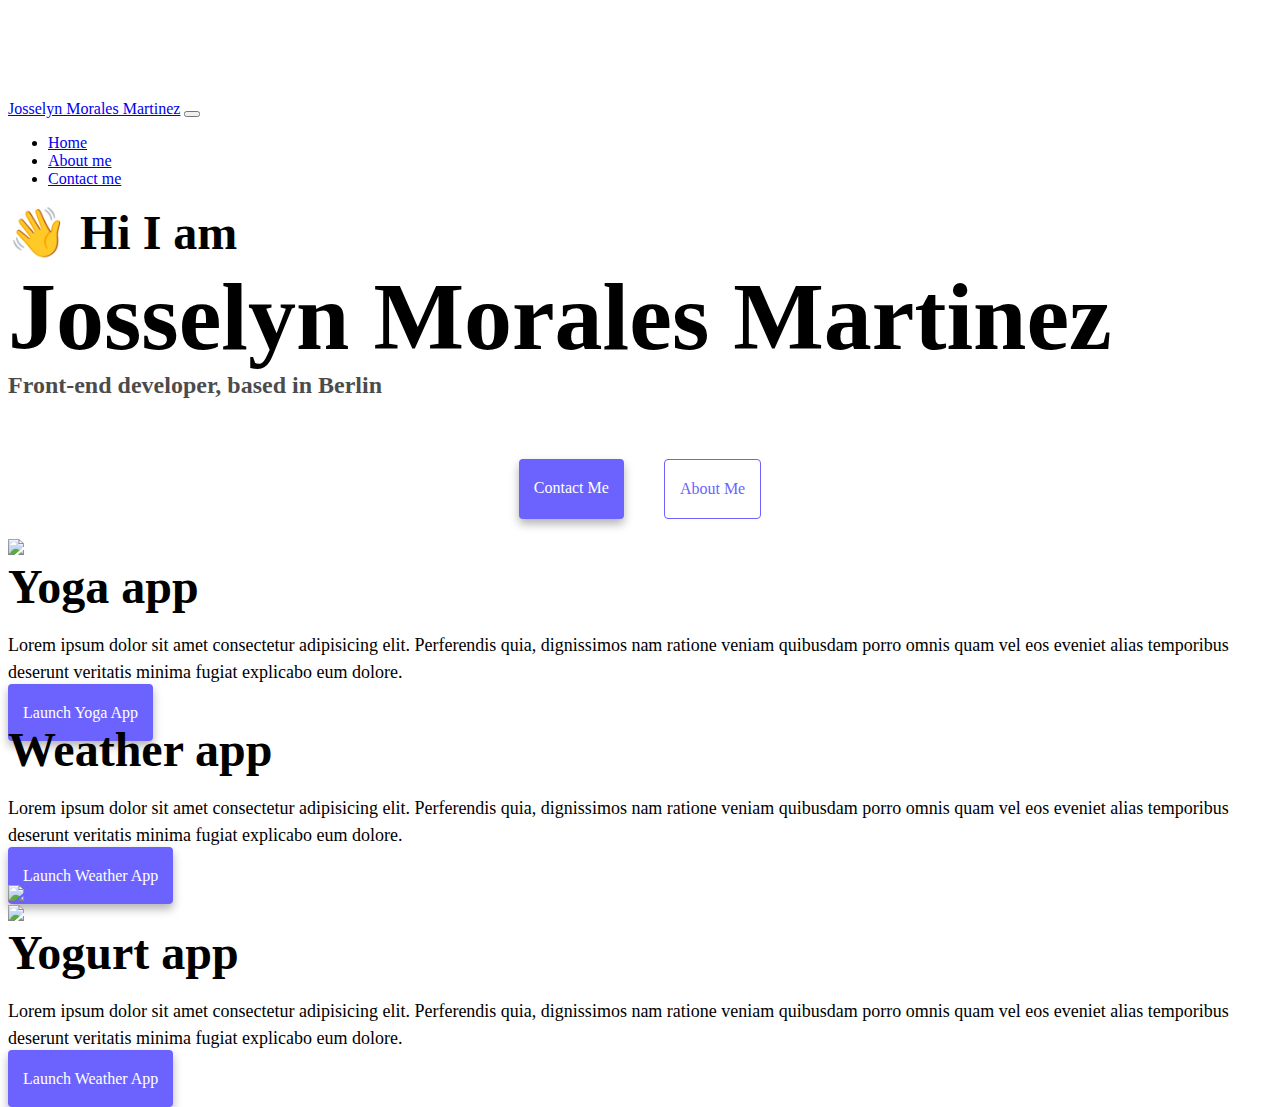
==== index.html @ 937bcd59 "added structure" ====
<!DOCTYPE html>
<html lang="en">
  <head>
    <meta charset="UTF-8" />
    <meta http-equiv="X-UA-Compatible" content="IE=edge" />
    <meta name="viewport" content="width=device-width, initial-scale=1.0" />
    <title>Josselyn Morales Martinez</title>
    <link
      href="https://cdn.jsdelivr.net/npm/bootstrap@5.0.0-beta2/dist/css/bootstrap.min.css"
      rel="stylesheet"
      integrity="sha384-BmbxuPwQa2lc/FVzBcNJ7UAyJxM6wuqIj61tLrc4wSX0szH/Ev+nYRRuWlolflfl"
      crossorigin="anonymous"
    />
    <script
      src="https://cdn.jsdelivr.net/npm/bootstrap@5.0.0-beta2/dist/js/bootstrap.bundle.min.js"
      integrity="sha384-b5kHyXgcpbZJO/tY9Ul7kGkf1S0CWuKcCD38l8YkeH8z8QjE0GmW1gYU5S9FOnJ0"
      crossorigin="anonymous"
    ></script>
    <link rel="stylesheet" href="style.css" />
  </head>
  <body>
    <nav class="navbar navbar-expand-lg navbar-light bg-light fixed-top">
      <div class="container">
        <a class="navbar-brand" href="index.html">Josselyn Morales Martinez</a>
        <button
          class="navbar-toggler"
          type="button"
          data-bs-toggle="collapse"
          data-bs-target="#navbarNav"
          aria-controls="navbarNav"
          aria-expanded="false"
          aria-label="Toggle navigation"
        >
          <span class="navbar-toggler-icon"></span>
        </button>
        <div class="collapse navbar-collapse" id="navbarNav">
          <ul class="navbar-nav">
            <li class="nav-item">
              <a class="nav-link active" aria-current="page" href="index.html"
                >Home</a
              >
            </li>
            <li class="nav-item">
              <a class="nav-link" href="about.html">About me</a>
            </li>
            <li class="nav-item">
              <a class="nav-link" href="about.html#contact">Contact me</a>
            </li>
          </ul>
        </div>
      </div>
    </nav>
    <h2 class="text-center">👋 Hi I am</h2>
    <h1 class="text-center">Josselyn Morales Martinez</h1>
    <h3 class="text-center">Front-end developer, based in Berlin</h3>
    <div class="navigation-links mb-5">
      <a href="about.html#contact" class="primary-link">Contact me</a>
      <a href="about.html" class="secondary-link">About me</a>
    </div>
    <div class="container">
      <div class="row">
        <div class="col-6">
          <img src="images/yoga.png" class="img-fluid rounded" />
        </div>
        <div class="col-6">
          <h2 class="mb-3">Yoga app</h2>
          <p>
            Lorem ipsum dolor sit amet consectetur adipisicing elit. Perferendis
            quia, dignissimos nam ratione veniam quibusdam porro omnis quam vel
            eos eveniet alias temporibus deserunt veritatis minima fugiat
            explicabo eum dolore.
          </p>
          <div class="mt-5">
            <a href="#" class="primary-link">Launch Yoga App</a>
          </div>
        </div>
      </div>
      <div class="row mt-5">
        <div class="col-6">
          <h2 class="mb-3">Weather app</h2>
          <p>
            Lorem ipsum dolor sit amet consectetur adipisicing elit. Perferendis
            quia, dignissimos nam ratione veniam quibusdam porro omnis quam vel
            eos eveniet alias temporibus deserunt veritatis minima fugiat
            explicabo eum dolore.
          </p>
          <div class="mt-5">
            <a href="#" class="primary-link">Launch Weather App</a>
          </div>
        </div>
        <div class="col-6">
          <img src="images/weather.png" class="img-fluid rounded" />
        </div>
      </div>
      <div class="row mt-5">
        <div class="col-6">
          <img src="images/yogurt.png" class="img-fluid rounded" />
        </div>
        <div class="col-6">
          <h2 class="mb-3">Yogurt app</h2>
          <p>
            Lorem ipsum dolor sit amet consectetur adipisicing elit. Perferendis
            quia, dignissimos nam ratione veniam quibusdam porro omnis quam vel
            eos eveniet alias temporibus deserunt veritatis minima fugiat
            explicabo eum dolore.
          </p>
          <div class="mt-5">
            <a href="#" class="primary-link">Launch Weather App</a>
          </div>
        </div>
      </div>
    </div>
  </body>
</html>
---- style.css ----
:root {
  --primary-color: #6c63ff;
  --secondary-color: #f5f2fe;
  --box-shadow: 0 5px 10px rgba(0, 0, 0, 0.3);
}

body {
  margin-top: 100px;
}

h1,
h2,
h3 {
  margin: 0;
}

h1 {
  font-size: 96px;
}

h2 {
  font-size: 48px;
}

h3 {
  font-size: 24px;
  opacity: 0.7;
}

p {
  font-size: 18px;
  line-height: 1.5;
}

.navigation-links {
  display: flex;
  margin-top: 40px;
  justify-content: center;
}

.navigation-links a {
  margin: 20px;
}

.primary-link {
  border-radius: 4px;
  padding: 20px 15px;
  text-decoration: none;
  text-transform: capitalize;
  background: var(--primary-color);
  box-shadow: var(--box-shadow);
  color: white;
}

.secondary-link {
  border-radius: 4px;
  padding: 20px 15px;
  text-decoration: none;
  text-transform: capitalize;
  color: var(--primary-color);
  border: 1px solid var(--primary-color);
}

.homepage-link {
  color: var(--primary-color);
  text-align: center;
  display: block;
}

.about-paragraphs {
  margin: 30px 0;
}

.about-paragraphs p {
  margin: 10px;
}

.email-link {
  display: flex;
  justify-content: center;
  color: var(--primary-color);
  font-size: 28px;
  text-decoration: none;
}

.email-link:hover {
  text-decoration: underline;
}
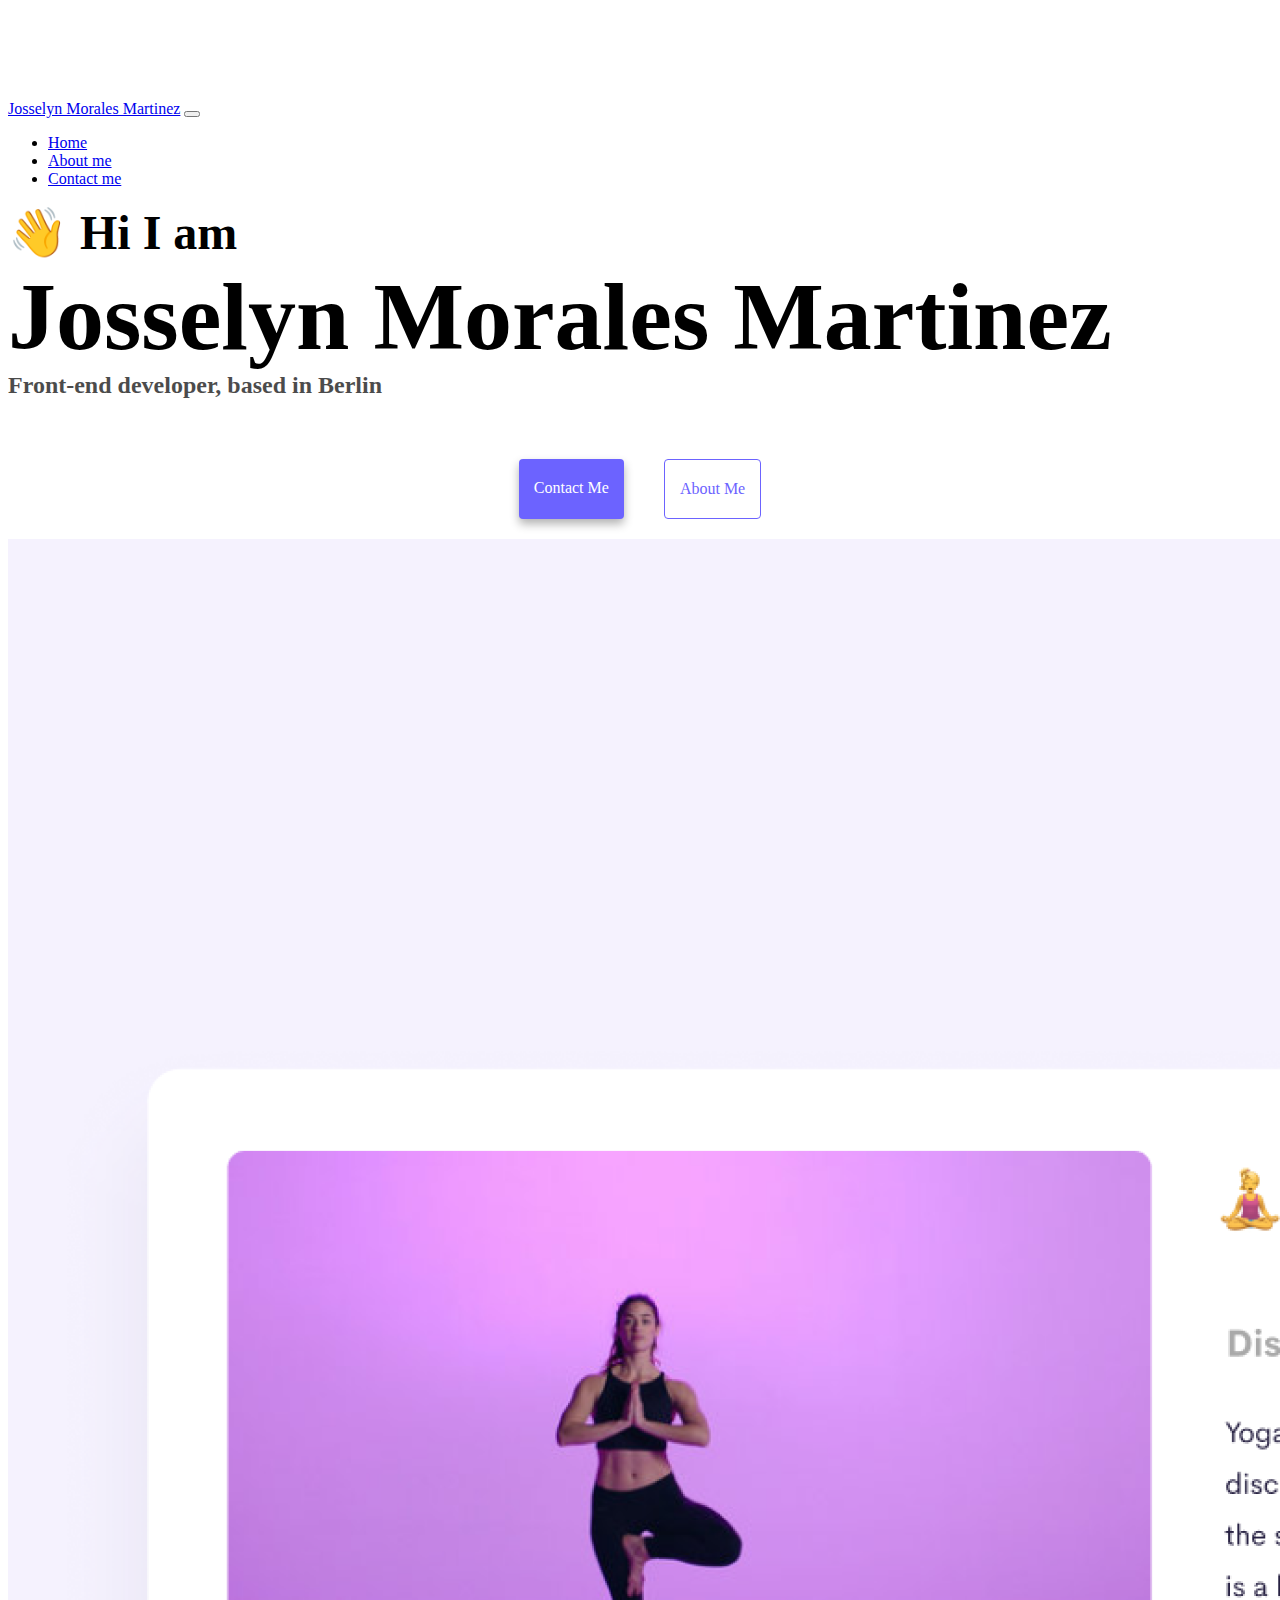
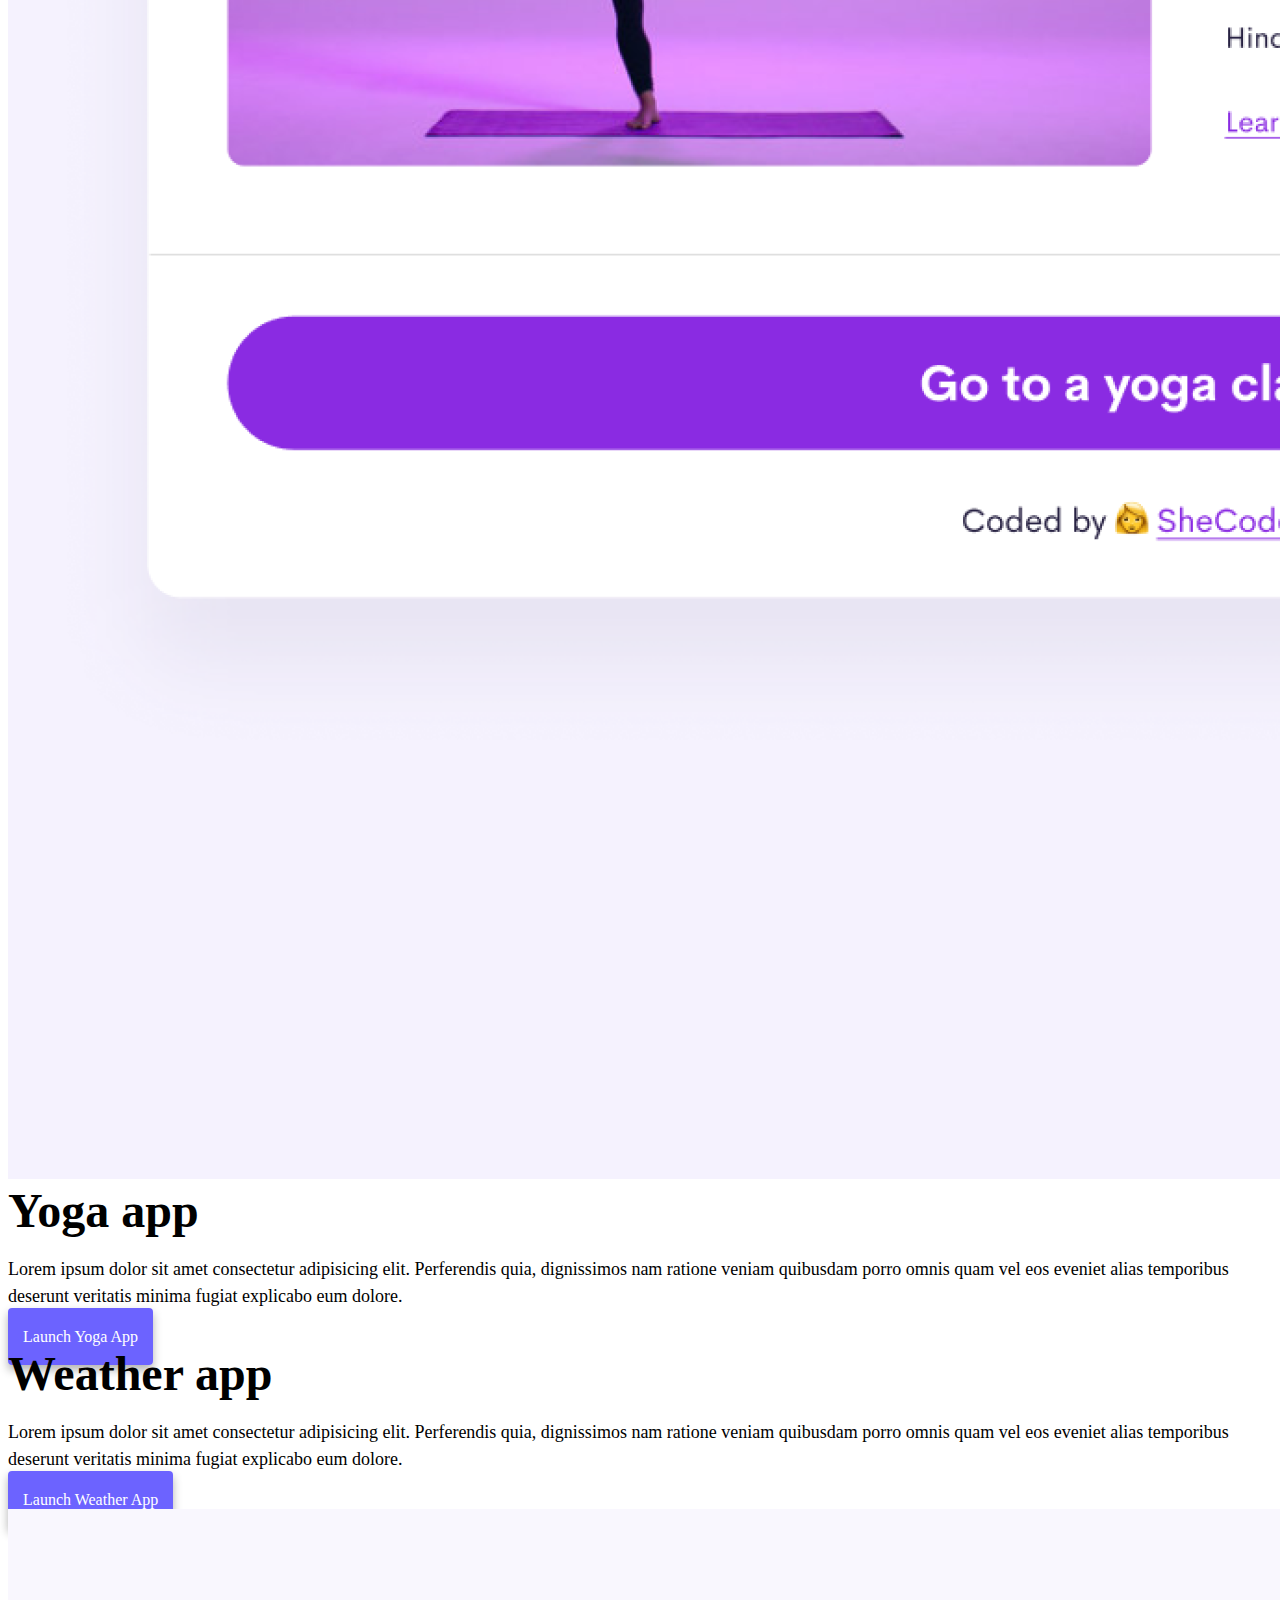
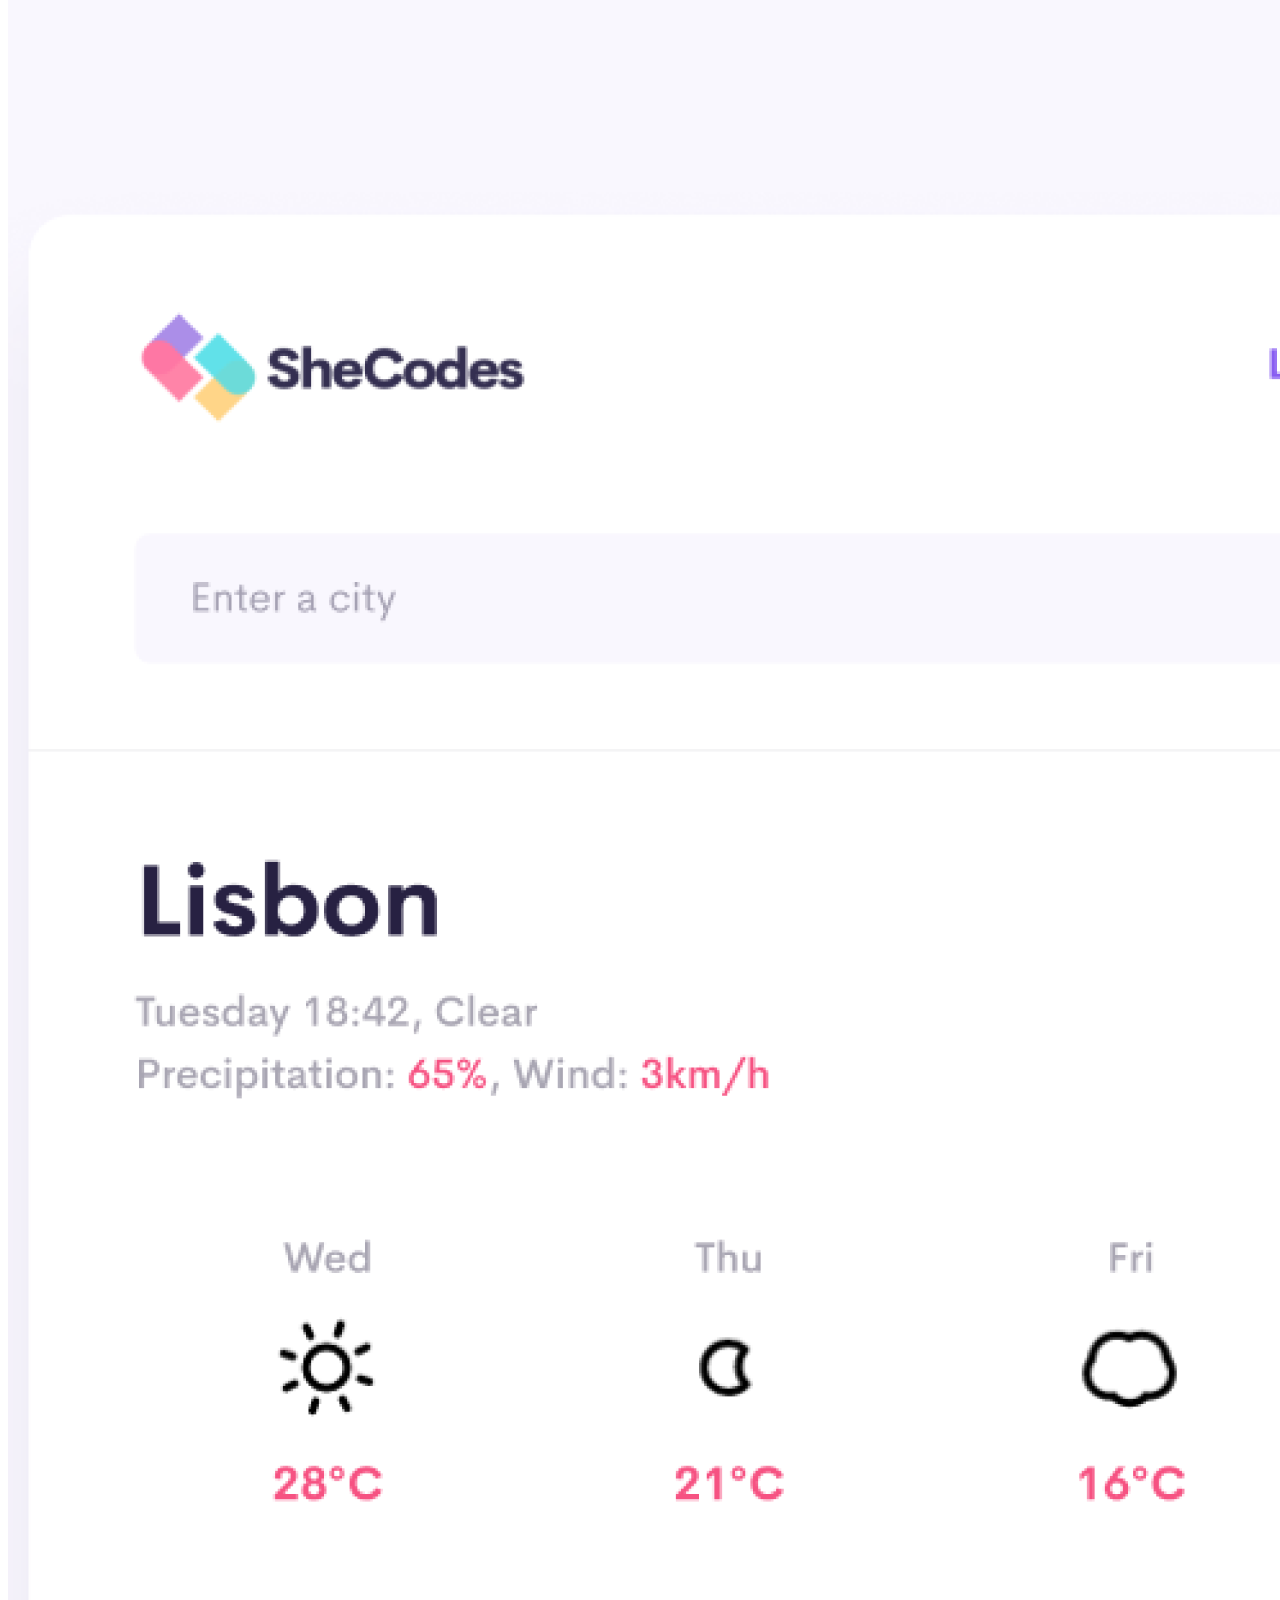
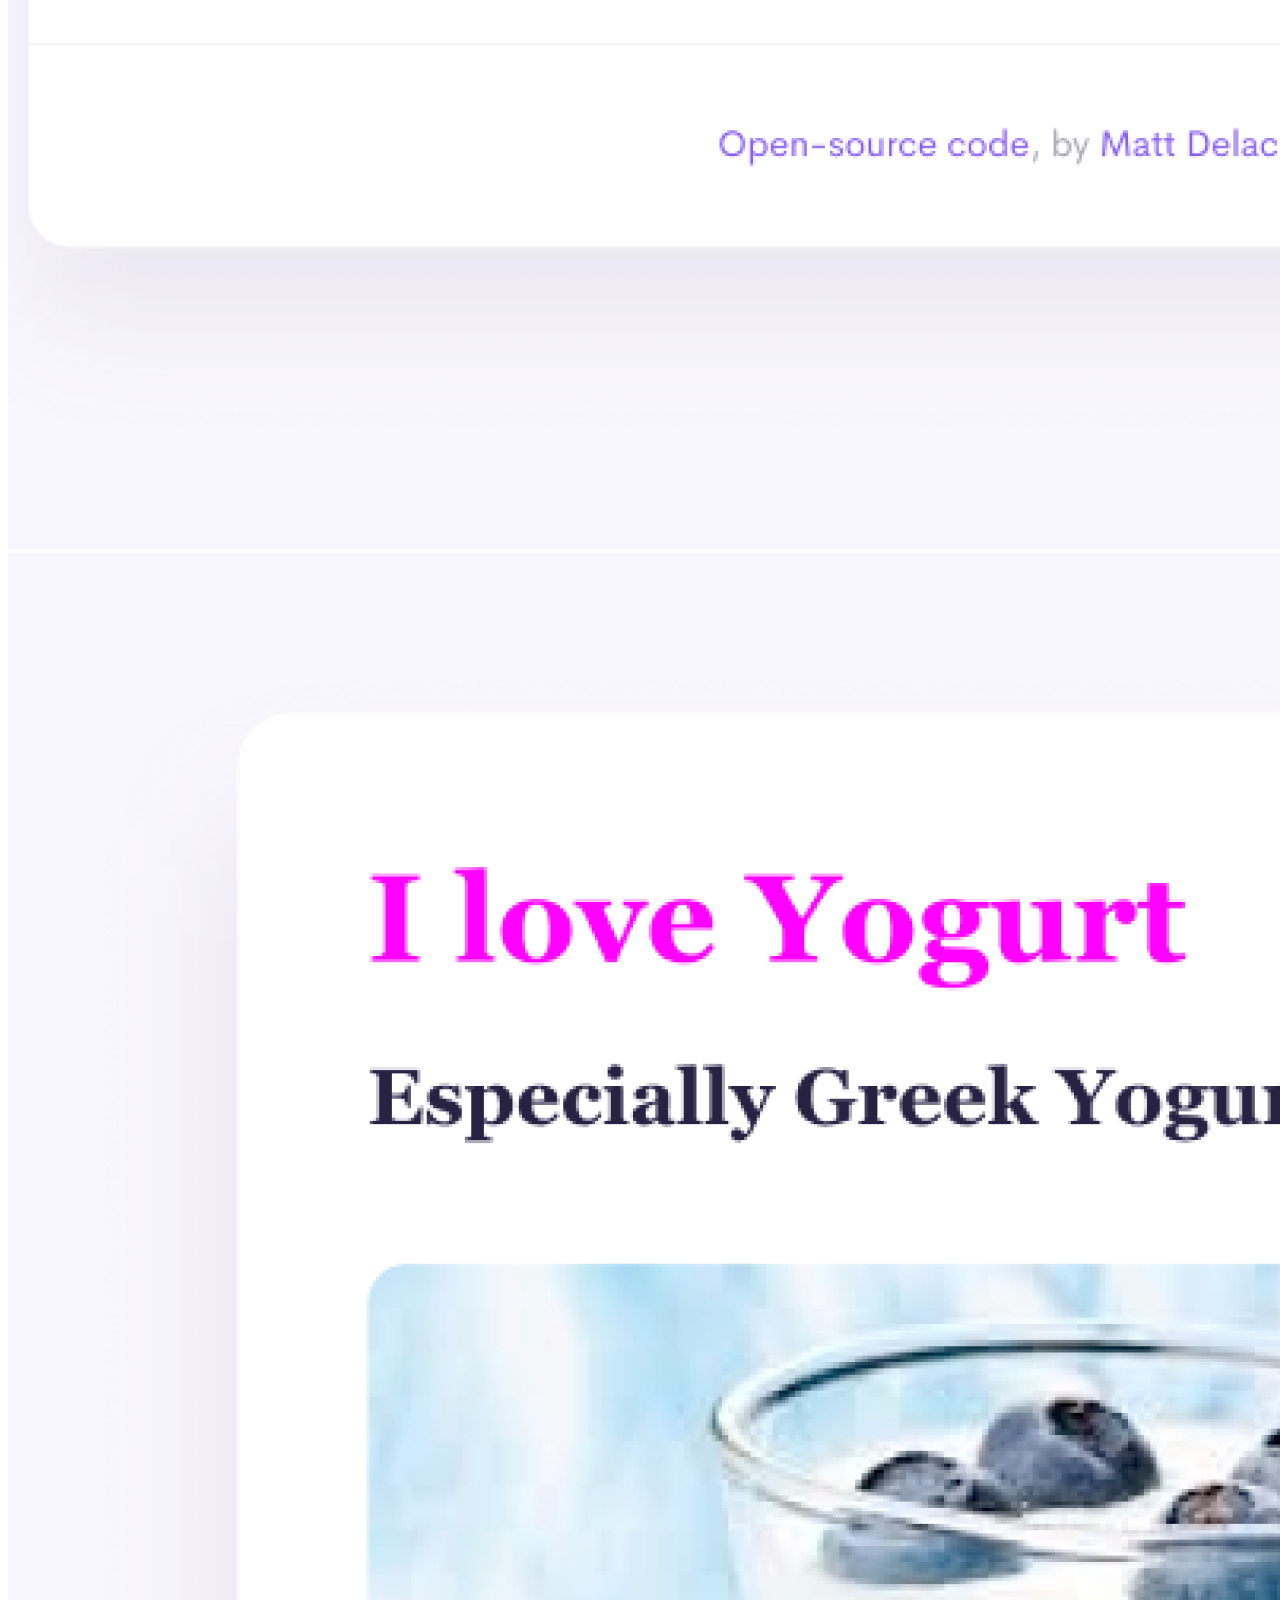
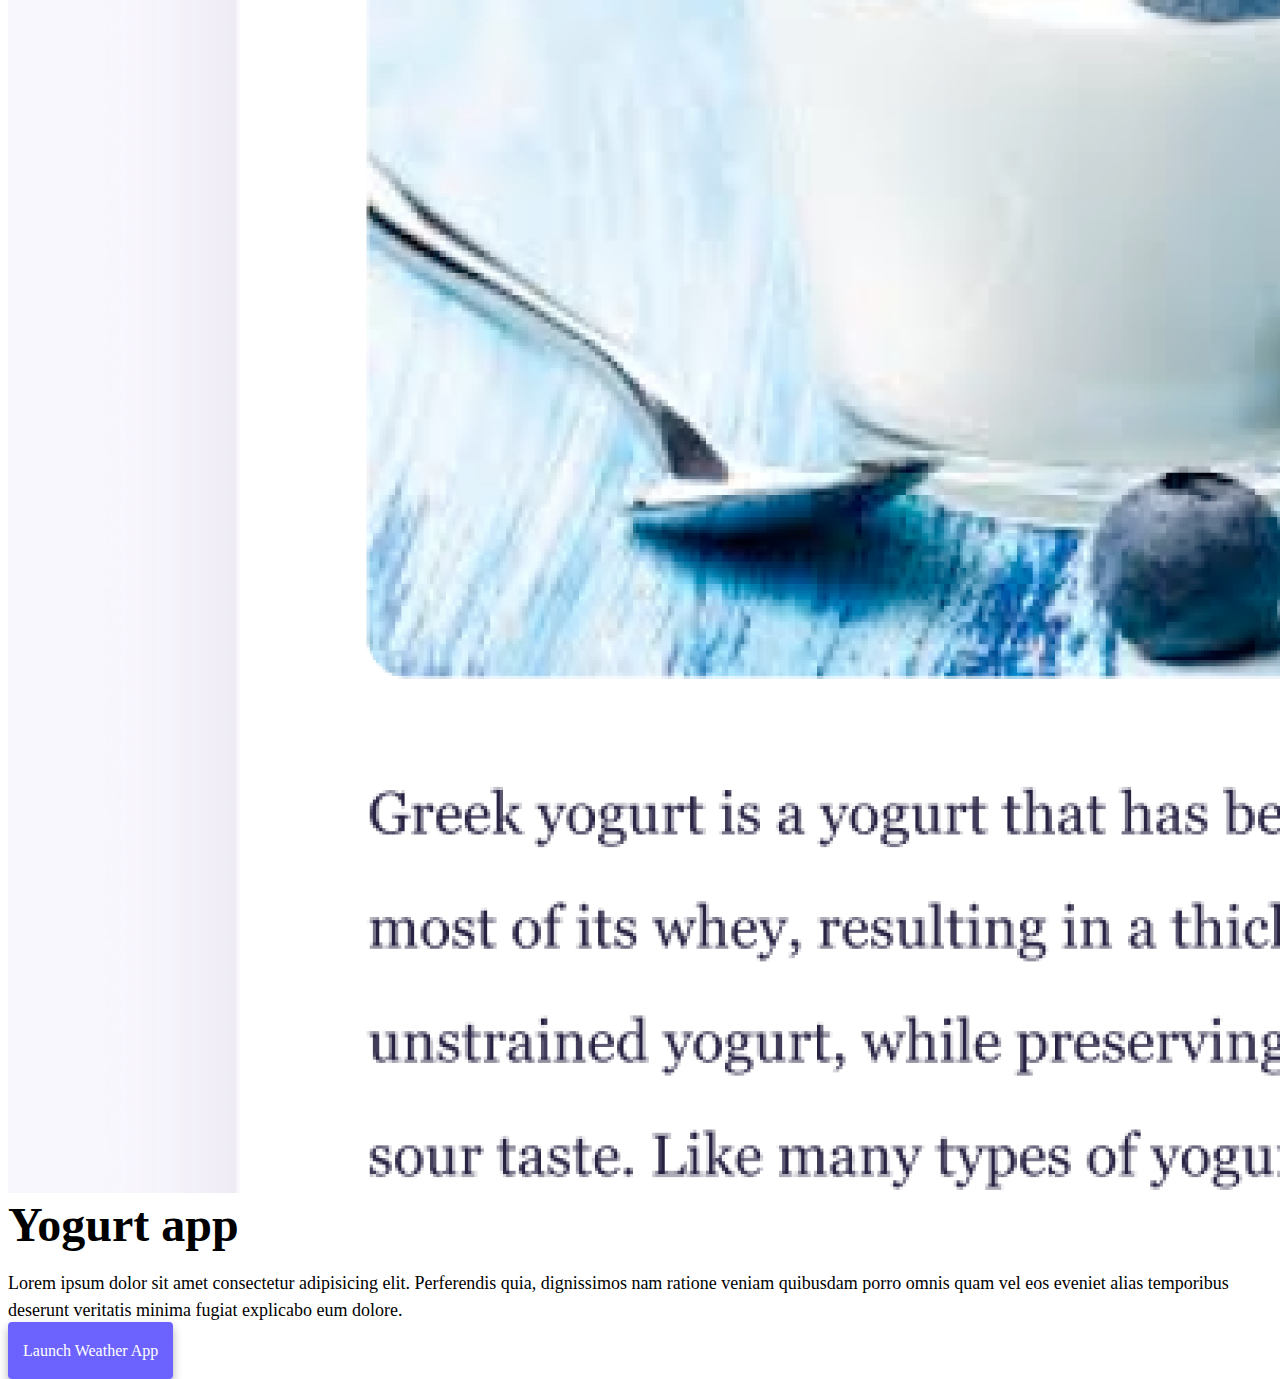
==== commit 9401f5d1: "added more styling to css" ====
--- a/index.html
+++ b/index.html
@@ -71,7 +71,7 @@
             explicabo eum dolore.
           </p>
           <div class="mt-5">
-            <a href="#" class="primary-link">Launch Yoga App</a>
+            <a href="#" class="primary-link project-link">Launch Yoga App</a>
           </div>
         </div>
       </div>
@@ -85,7 +85,7 @@
             explicabo eum dolore.
           </p>
           <div class="mt-5">
-            <a href="#" class="primary-link">Launch Weather App</a>
+            <a href="#" class="primary-link project-link">Launch Weather App</a>
           </div>
         </div>
         <div class="col-6">
@@ -105,7 +105,7 @@
             explicabo eum dolore.
           </p>
           <div class="mt-5">
-            <a href="#" class="primary-link">Launch Weather App</a>
+            <a href="#" class="primary-link project-link">Launch Weather App</a>
           </div>
         </div>
       </div>
--- a/style.css
+++ b/style.css
@@ -86,3 +86,29 @@
 .email-link:hover {
   text-decoration: underline;
 }
+
+@media (max-width: 576px) {
+  .container {
+    text-align: center;
+  }
+
+  h1 {
+    font-size: 48px;
+    line-height: 1.5;
+  }
+
+  h2 {
+    font-size: 32px;
+    text-align: center;
+  }
+
+  p {
+    text-align: center;
+  }
+
+  .project-link {
+    display: block;
+    text-align: center;
+    margin: 0 20px;
+  }
+}
